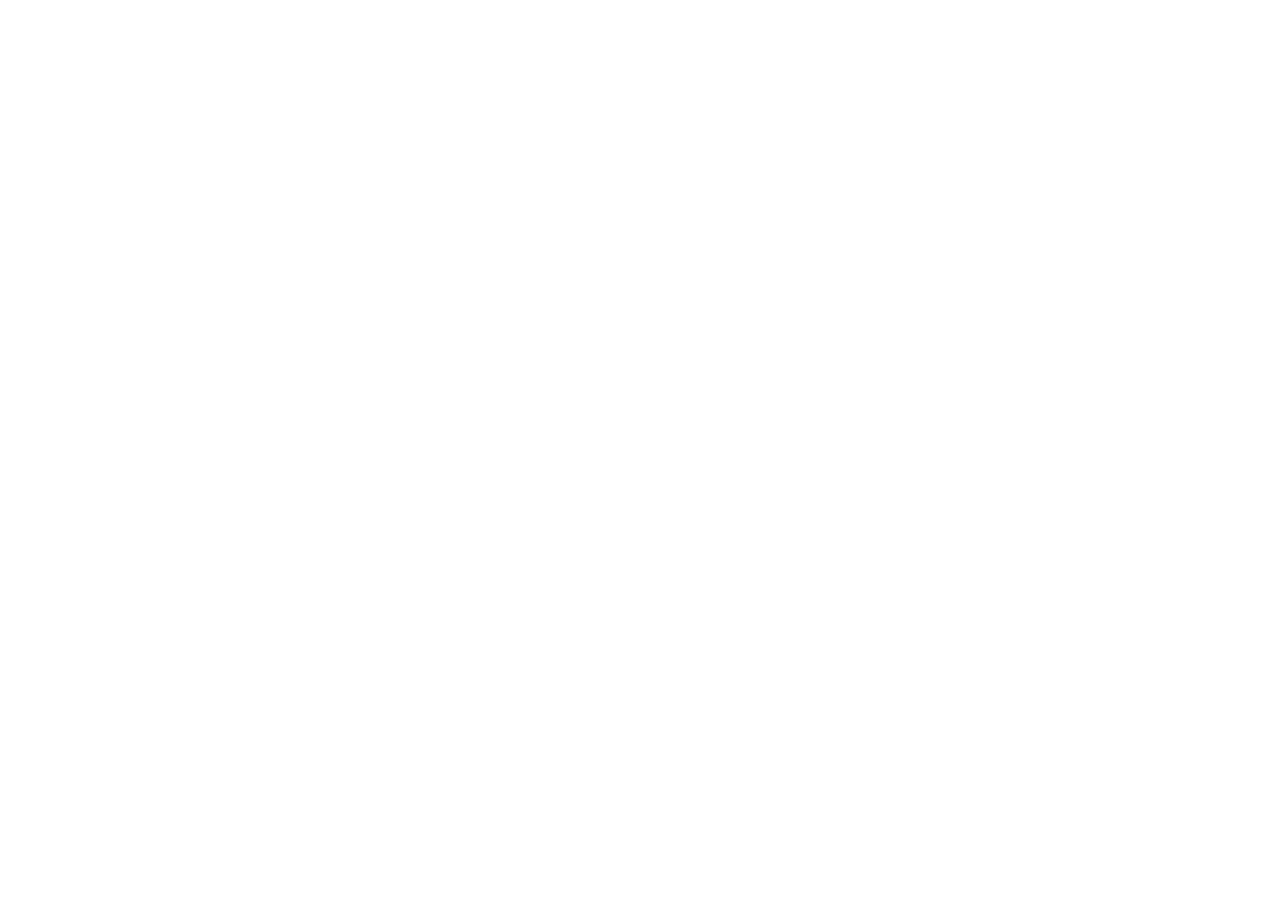
==== overflow/index.html @ 7ba0828c "ini DAY 2" ====
<!DOCTYPE html>
<html lang="pl">
<head>
    <meta charset="UTF-8">
    <link rel="stylesheet" href="css/style.css">
    <title>Snip</title>
    <link href='http://fonts.googleapis.com/css?family=Lato&subset=latin,latin-ext' rel='stylesheet' type='text/css'>
</head>
<body>
    
</body>
</html>
---- overflow/css/style.css ----
body {
    font-family: Lato;
}
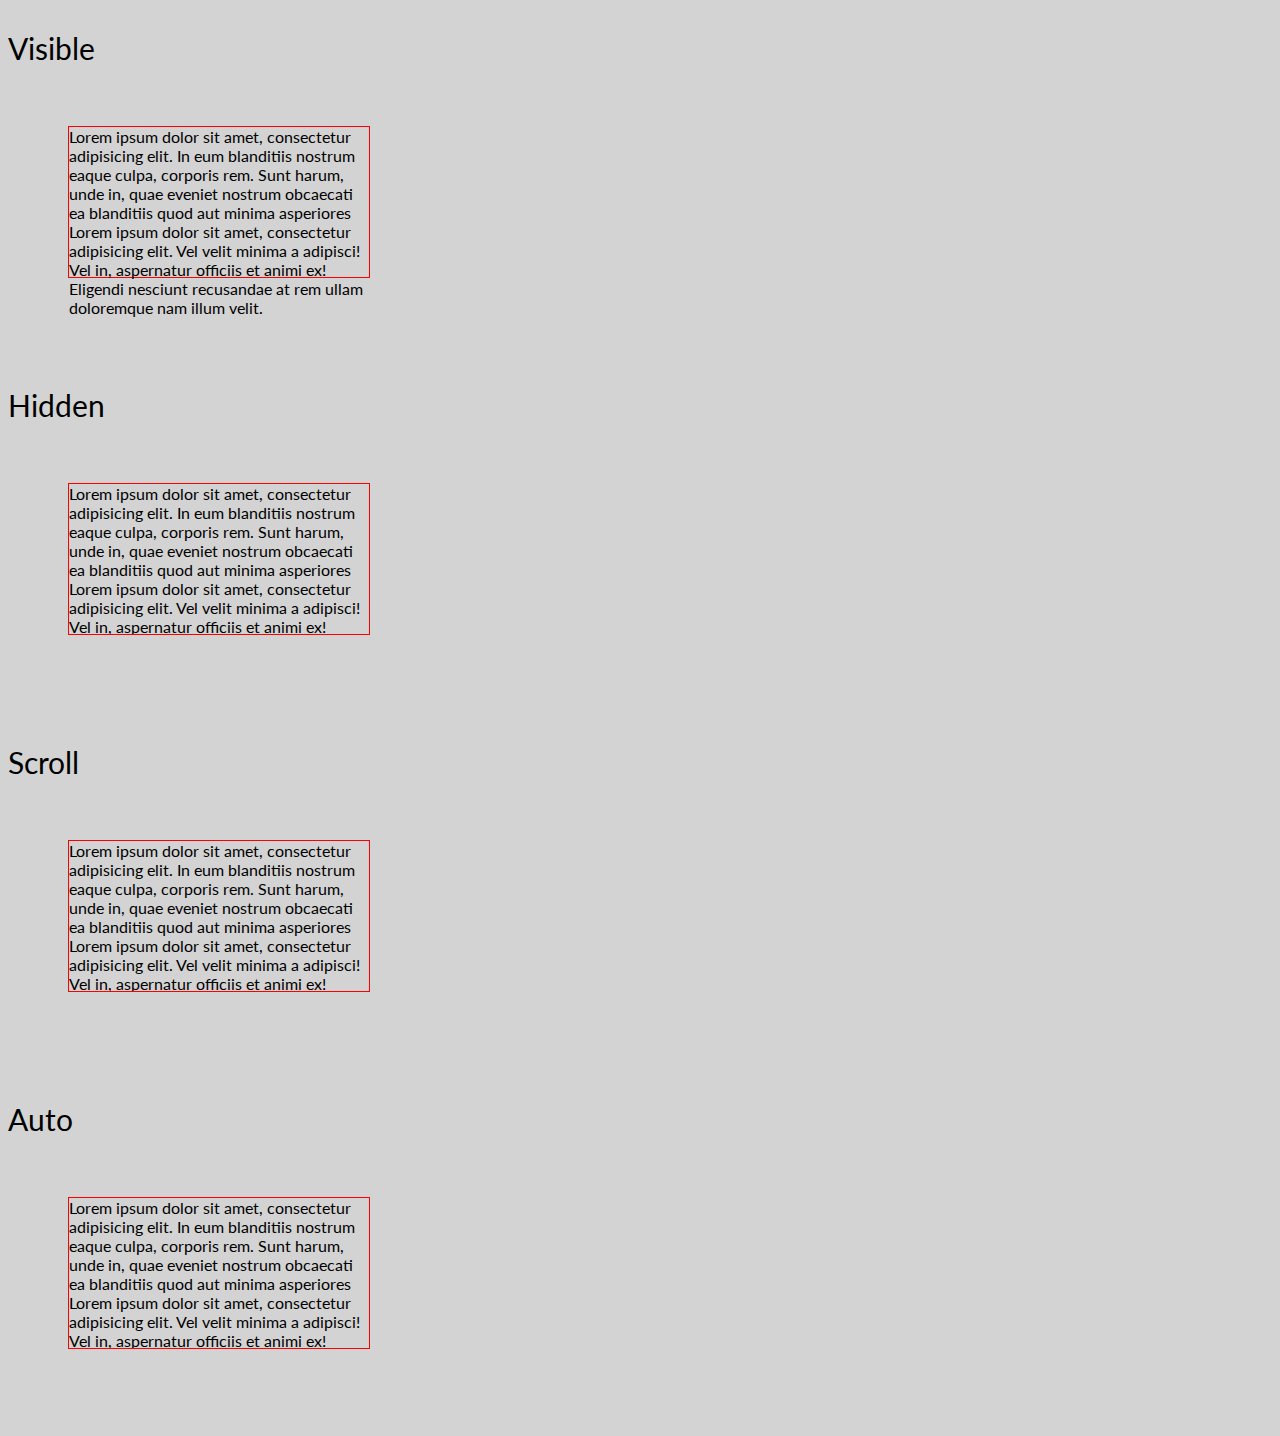
==== commit ba431b8c: "dodane overflow" ====
--- a/overflow/index.html
+++ b/overflow/index.html
@@ -3,10 +3,21 @@
 <head>
     <meta charset="UTF-8">
     <link rel="stylesheet" href="css/style.css">
-    <title>Snip</title>
+    <title>CSS Overflow</title>
     <link href='http://fonts.googleapis.com/css?family=Lato&subset=latin,latin-ext' rel='stylesheet' type='text/css'>
 </head>
 <body>
-    
+   <p>Visible</p>
+    <div id="visible" class="box">Lorem ipsum dolor sit amet, consectetur adipisicing elit. In eum blanditiis nostrum eaque culpa, corporis rem. Sunt harum, unde in, quae eveniet nostrum obcaecati ea blanditiis quod aut minima asperiores Lorem ipsum dolor sit amet, consectetur adipisicing elit. Vel velit minima a adipisci! Vel in, aspernatur officiis et animi ex! Eligendi nesciunt recusandae at rem ullam doloremque nam illum velit.</div>
+    <br>
+    <p>Hidden</p>
+    <div  id="hidden" class="box">Lorem ipsum dolor sit amet, consectetur adipisicing elit. In eum blanditiis nostrum eaque culpa, corporis rem. Sunt harum, unde in, quae eveniet nostrum obcaecati ea blanditiis quod aut minima asperiores Lorem ipsum dolor sit amet, consectetur adipisicing elit. Vel velit minima a adipisci! Vel in, aspernatur officiis et animi ex! Eligendi nesciunt recusandae at rem ullam doloremque nam illum velit.</div>
+    <br>
+    <p>Scroll</p>
+    <div  id="scroll" class="box">Lorem ipsum dolor sit amet, consectetur adipisicing elit. In eum blanditiis nostrum eaque culpa, corporis rem. Sunt harum, unde in, quae eveniet nostrum obcaecati ea blanditiis quod aut minima asperiores Lorem ipsum dolor sit amet, consectetur adipisicing elit. Vel velit minima a adipisci! Vel in, aspernatur officiis et animi ex! Eligendi nesciunt recusandae at rem ullam doloremque nam illum velit.</div>
+    <br>
+    <p>Auto</p>
+    <div  id="auto" class="box">Lorem ipsum dolor sit amet, consectetur adipisicing elit. In eum blanditiis nostrum eaque culpa, corporis rem. Sunt harum, unde in, quae eveniet nostrum obcaecati ea blanditiis quod aut minima asperiores Lorem ipsum dolor sit amet, consectetur adipisicing elit. Vel velit minima a adipisci! Vel in, aspernatur officiis et animi ex! Eligendi nesciunt recusandae at rem ullam doloremque nam illum velit.</div>
+    <br>
 </body>
 </html>--- a/overflow/css/style.css
+++ b/overflow/css/style.css
@@ -1,4 +1,31 @@
 body {
     font-family: Lato;
+    background-color: lightgray;
 }
 
+.box {
+    width: 300px;
+    height: 150px;
+    border: 1px solid red;
+    margin: 60px;
+}
+
+#visible {
+    overflow: visible;
+}
+
+#hidden {
+    overflow: hidden;
+}
+
+#scroll {
+    overflow: scroll;
+}
+
+#auto {
+    overflow: auto;
+}
+
+p {
+    font-size: 30px;
+}